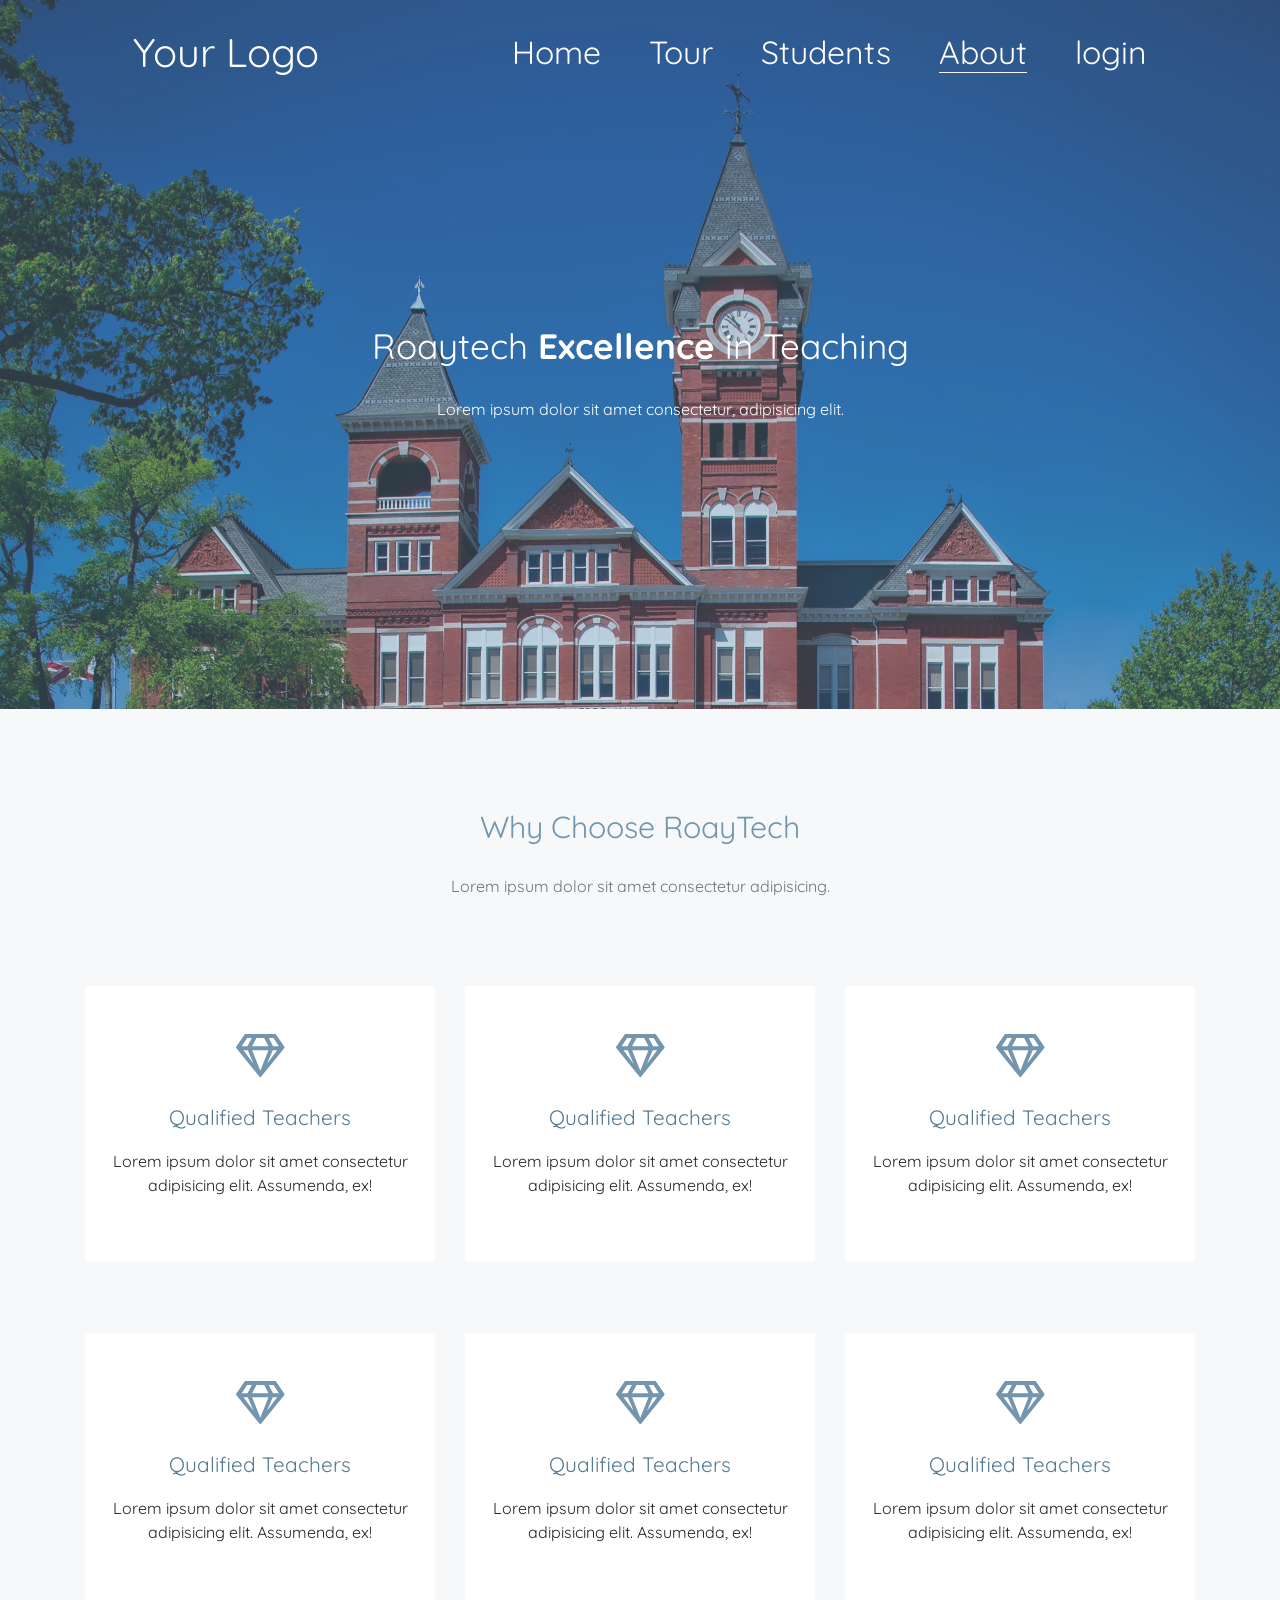
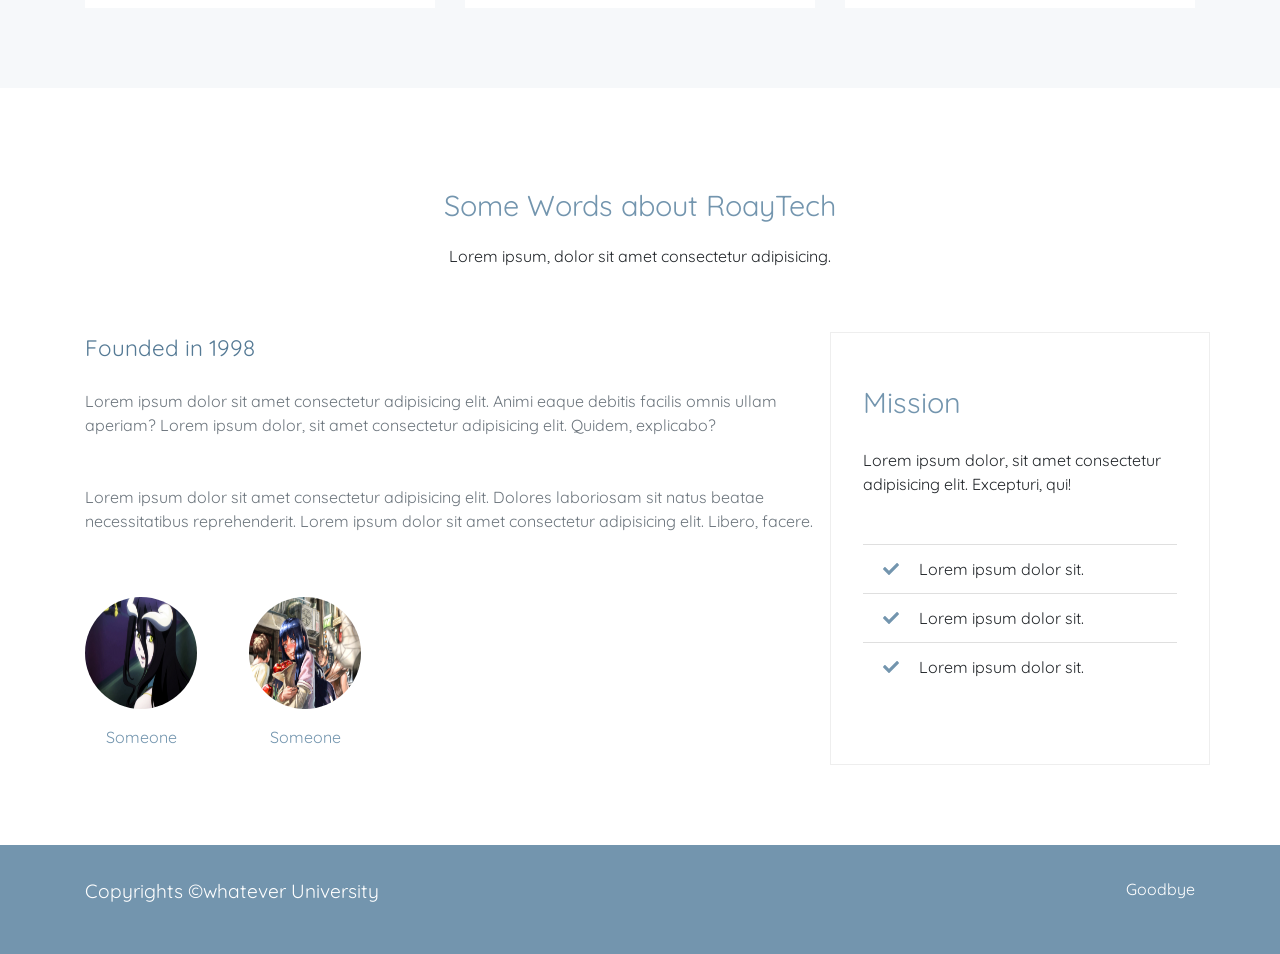
==== about.html @ a86d7177 "whole new thing" ====
<!DOCTYPE html>
<html lang="en">
  <head>
    <meta charset="UTF-8" />
    <meta name="viewport" content="width=device-width, initial-scale=1.0" />
    <meta http-equiv="X-UA-Compatible" content="ie=edge" />
    <link rel="stylesheet" href="./files/bootstrap.css" />
    <link
      rel="stylesheet"
      href="./files/fontawesome-free-5.10.0-web/css/all.min.css"
    />
    <link
      href="https://fonts.googleapis.com/css?family=Merriweather:300,400&display=swap"
      rel="stylesheet"
    />
    <link
      rel="stylesheet"
      href="./files/OwlCarousel2-2.3.4/dist/assets/owl.carousel.min.css"
    />
    <link
      rel="stylesheet"
      href="./files/OwlCarousel2-2.3.4/dist/assets/owl.theme.default.css"
    />

    <!-- <link
      href="https://fonts.googleapis.com/icon?family=Material+Icons"
      rel="stylesheet"
    /> -->
    <link rel="stylesheet" href="./css/styles.css" />
    <title>Student Profile</title>
  </head>
  <body>
    <nav class="nav" id="#navbarNav">
      <div class="container">
        <div class="logo">
          <a href="#">Your Logo</a>
        </div>
        <div id="mainListDiv" class="main_list">
          <ul class="navlinks">
            <li>
              <a href="./index.html">Home</a>
            </li>
            <li><a href="./tour.html">Tour</a></li>
            <li><a href="./student.html">Students</a></li>
            <li>
              <a href="./about.html" style="border-bottom: 1px solid #f7f5f2;"
                >About</a
              >
            </li>
            <li><a href="./login.html">login</a></li>
          </ul>
        </div>
        <span class="navTrigger">
          <i></i>
          <i></i>
          <i></i>
        </span>
      </div>
    </nav>
    <section id="front">
      <div class="container">
        <div class="row">
          <div class="col text-center">
            <p class="title">Roaytech <span>Excellence</span> in Teaching</p>
            <p class="sub text-white mt-4">
              Lorem ipsum dolor sit amet consectetur, adipisicing elit.
            </p>
          </div>
        </div>
      </div>
    </section>

    <section id="why">
      <div class="container">
        <div class="row">
          <div class="col text-center">
            <p class="title">
              Why Choose RoayTech
            </p>
            <p class="sub mt-4 text-muted">
              Lorem ipsum dolor sit amet consectetur adipisicing.
            </p>
          </div>
        </div>
        <div class="row mt-5">
          <div class="col-md-4 mt-4 text-center">
            <div class="why">
              <i class="far fa-gem"></i>
              <p class="title mt-4">
                Qualified Teachers
              </p>
              <p class="sub">
                Lorem ipsum dolor sit amet consectetur adipisicing elit.
                Assumenda, ex!
              </p>
            </div>
          </div>
          <div class="col-md-4 mt-4 text-center">
            <div class="why">
              <i class="far fa-gem"></i>
              <p class="title mt-4">
                Qualified Teachers
              </p>
              <p class="sub">
                Lorem ipsum dolor sit amet consectetur adipisicing elit.
                Assumenda, ex!
              </p>
            </div>
          </div>
          <div class="col-md-4 mt-4 text-center">
            <div class="why">
              <i class="far fa-gem"></i>
              <p class="title mt-4">
                Qualified Teachers
              </p>
              <p class="sub">
                Lorem ipsum dolor sit amet consectetur adipisicing elit.
                Assumenda, ex!
              </p>
            </div>
          </div>
        </div>
        <div class="row mt-5">
          <div class="col-md-4 mt-4 text-center">
            <div class="why">
              <i class="far fa-gem"></i>
              <p class="title mt-4">
                Qualified Teachers
              </p>
              <p class="sub">
                Lorem ipsum dolor sit amet consectetur adipisicing elit.
                Assumenda, ex!
              </p>
            </div>
          </div>
          <div class="col-md-4 mt-4 text-center">
            <div class="why">
              <i class="far fa-gem"></i>
              <p class="title mt-4">
                Qualified Teachers
              </p>
              <p class="sub">
                Lorem ipsum dolor sit amet consectetur adipisicing elit.
                Assumenda, ex!
              </p>
            </div>
          </div>
          <div class="col-md-4 mt-4 text-center">
            <div class="why">
              <i class="far fa-gem"></i>
              <p class="title mt-4">
                Qualified Teachers
              </p>
              <p class="sub">
                Lorem ipsum dolor sit amet consectetur adipisicing elit.
                Assumenda, ex!
              </p>
            </div>
          </div>
        </div>
      </div>
    </section>

    <section id="about-info">
      <div class="container">
        <div class="row">
          <div class="col text-center">
            <p class="title">
              Some Words about RoayTech
            </p>
            <p class="sub">
              Lorem ipsum, dolor sit amet consectetur adipisicing.
            </p>
          </div>
        </div>
        <div class="row mt-5">
          <div class="col-md-8">
            <p class="sub-title">
              Founded in 1998
            </p>
            <p class="text-muted mt-4">
              Lorem ipsum dolor sit amet consectetur adipisicing elit. Animi
              eaque debitis facilis omnis ullam aperiam? Lorem ipsum dolor, sit
              amet consectetur adipisicing elit. Quidem, explicabo?
            </p>
            <div class="text-muted mt-5">
              Lorem ipsum dolor sit amet consectetur adipisicing elit. Dolores
              laboriosam sit natus beatae necessitatibus reprehenderit. Lorem
              ipsum dolor sit amet consectetur adipisicing elit. Libero, facere.
            </div>
            <div class="founders">
              <div class="founder-1 text-center">
                <img src="./images/stu-1.jpeg" alt="" class="img-fluid" />
                <p class="founder-name-1">
                  Someone
                </p>
              </div>
              <div class="founder-2 text-center">
                <img src="./images/stu-2.jpeg" alt="" class="img-fluid" />
                <p class="founder-name-1">
                  Someone
                </p>
              </div>
            </div>
          </div>
          <div class="col-md-4">
            <p class="title">
              Mission
            </p>
            <p class="sub mt-4">
              Lorem ipsum dolor, sit amet consectetur adipisicing elit.
              Excepturi, qui!
            </p>
            <ul class="mt-5 list-group list-group-flush">
              <li class="list-group-item">
                <i class="fas fa-check"></i>
                <span>Lorem ipsum dolor sit.</span>
              </li>
              <li class="list-group-item">
                <i class="fas fa-check"></i>
                <span>Lorem ipsum dolor sit.</span>
              </li>
              <li class="list-group-item">
                <i class="fas fa-check"></i>
                <span>Lorem ipsum dolor sit.</span>
              </li>
            </ul>
          </div>
        </div>
      </div>
    </section>

    <footer>
      <div class="container">
        <div class="row">
          <div class="col-6">
            <p class="title">
              Copyrights &copy;whatever University
            </p>
          </div>
          <div class="col-6 text-right">
            <p class="bye">
              Goodbye
            </p>
          </div>
        </div>
      </div>
    </footer>
    <script src="./files/jquery-3.4.1.min.js"></script>

    <script
      src="https://cdnjs.cloudflare.com/ajax/libs/popper.js/1.14.3/umd/popper.min.js"
      integrity="sha384-ZMP7rVo3mIykV+2+9J3UJ46jBk0WLaUAdn689aCwoqbBJiSnjAK/l8WvCWPIPm49"
      crossorigin="anonymous"
    ></script>
    <script src="./files/bootstrap.min.js"></script>
    <script src="./files/fontawesome-free-5.10.0-web/js/all.min.js"></script>
    <!-- <script src="./files/OwlCarousel2-2.3.4/dist/owl.carousel.min.js"></script>
    <link
      rel="stylesheet"
      href="https://cdn.jsdelivr.net/gh/fancyapps/fancybox@3.5.7/dist/jquery.fancybox.min.css"
    />
    <script src="https://cdn.jsdelivr.net/gh/fancyapps/fancybox@3.5.7/dist/jquery.fancybox.min.js"></script> -->
    <script src="./js/about.js"></script>
  </body>
</html>
---- css/styles.css ----
@import url("https://fonts.googleapis.com/css?family=Quicksand:400,500,700");
html,
body {
  margin: 0;
  padding: 0;
  box-sizing: border-box;
  font-family: "Quicksand", sans-serif; }

/*-- Inspiration taken from abdo steif -->
/* --> https://codepen.io/abdosteif/pen/bRoyMb?editors=1100*/
/* Navbar section */
.nav {
  width: 100%;
  height: 65px;
  position: fixed;
  line-height: 65px;
  text-align: center; }

.nav div.logo {
  float: left;
  width: auto;
  height: auto;
  padding-left: 3rem; }

.nav div.logo a {
  text-decoration: none;
  color: #fff;
  font-size: 2.5rem; }

.nav div.logo a:hover {
  color: #00e676; }

.nav div.main_list {
  height: 65px;
  float: right; }

.nav div.main_list ul {
  width: 100%;
  height: 65px;
  display: flex;
  list-style: none;
  margin: 0;
  padding: 0; }

.nav div.main_list ul li {
  width: auto;
  height: 65px;
  padding: 0;
  padding-right: 3rem; }

.nav div.main_list ul li a {
  text-decoration: none;
  color: #fff;
  line-height: 65px;
  font-size: 2rem; }

.nav div.main_list ul li a:hover {
  color: #00e676; }

/* Home section */
.home {
  width: 100%;
  height: 100vh;
  background-image: url(https://images.unsplash.com/photo-1498550744921-75f79806b8a7?ixlib=rb-0.3.5&ixid=eyJhcHBfaWQiOjEyMDd9&s=b0f6908fa5e81286213c7211276e6b3d&auto=format&fit=crop&w=1500&q=80);
  background-position: center top;
  background-size: cover; }

.navTrigger {
  display: none; }

.nav {
  padding-top: 20px;
  padding-bottom: 20px;
  -webkit-transition: all 0.4s ease;
  transition: all 0.4s ease; }

/* Media qurey section */
@media screen and (min-width: 768px) and (max-width: 1024px) {
  .container {
    margin: 0; } }

@media screen and (max-width: 768px) {
  .navTrigger {
    display: block; }
  .nav div.logo {
    margin-left: 15px; }
  .nav div.main_list {
    width: 100%;
    height: 0;
    overflow: hidden; }
  .nav div.show_list {
    height: auto;
    display: none; }
  .nav div.main_list ul {
    flex-direction: column;
    width: 100%;
    height: 100vh;
    right: 0;
    left: 0;
    bottom: 0;
    background-color: #557a95;
    /*same background color of navbar*/
    background-position: center top; }
    .nav div.main_list ul li {
      margin-bottom: 1rem; }
  .nav div.main_list ul li {
    width: 100%;
    text-align: right; }
  .nav div.main_list ul li a {
    text-align: center;
    width: 100%;
    font-size: 2.5rem;
    padding: 20px; }
  .nav div.media_button {
    display: block; } }

/* Animation */
/* Inspiration taken from Dicson https://codemyui.com/simple-hamburger-menu-x-mark-animation/ */
.navTrigger {
  cursor: pointer;
  width: 30px;
  height: 25px;
  margin: auto;
  position: absolute;
  right: 30px;
  top: 0;
  bottom: 0; }

.navTrigger i {
  background-color: #fff;
  border-radius: 2px;
  content: "";
  display: block;
  width: 100%;
  height: 4px; }

.navTrigger i:nth-child(1) {
  -webkit-animation: outT 0.8s backwards;
  animation: outT 0.8s backwards;
  -webkit-animation-direction: reverse;
  animation-direction: reverse; }

.navTrigger i:nth-child(2) {
  margin: 5px 0;
  -webkit-animation: outM 0.8s backwards;
  animation: outM 0.8s backwards;
  -webkit-animation-direction: reverse;
  animation-direction: reverse; }

.navTrigger i:nth-child(3) {
  -webkit-animation: outBtm 0.8s backwards;
  animation: outBtm 0.8s backwards;
  -webkit-animation-direction: reverse;
  animation-direction: reverse; }

.navTrigger.active i:nth-child(1) {
  -webkit-animation: inT 0.8s forwards;
  animation: inT 0.8s forwards; }

.navTrigger.active i:nth-child(2) {
  -webkit-animation: inM 0.8s forwards;
  animation: inM 0.8s forwards; }

.navTrigger.active i:nth-child(3) {
  -webkit-animation: inBtm 0.8s forwards;
  animation: inBtm 0.8s forwards; }

@-webkit-keyframes inM {
  50% {
    -webkit-transform: rotate(0deg); }
  100% {
    -webkit-transform: rotate(45deg); } }

@keyframes inM {
  50% {
    transform: rotate(0deg); }
  100% {
    transform: rotate(45deg); } }

@-webkit-keyframes outM {
  50% {
    -webkit-transform: rotate(0deg); }
  100% {
    -webkit-transform: rotate(45deg); } }

@keyframes outM {
  50% {
    transform: rotate(0deg); }
  100% {
    transform: rotate(45deg); } }

@-webkit-keyframes inT {
  0% {
    -webkit-transform: translateY(0px) rotate(0deg); }
  50% {
    -webkit-transform: translateY(9px) rotate(0deg); }
  100% {
    -webkit-transform: translateY(9px) rotate(135deg); } }

@keyframes inT {
  0% {
    transform: translateY(0px) rotate(0deg); }
  50% {
    transform: translateY(9px) rotate(0deg); }
  100% {
    transform: translateY(9px) rotate(135deg); } }

@-webkit-keyframes outT {
  0% {
    -webkit-transform: translateY(0px) rotate(0deg); }
  50% {
    -webkit-transform: translateY(9px) rotate(0deg); }
  100% {
    -webkit-transform: translateY(9px) rotate(135deg); } }

@keyframes outT {
  0% {
    transform: translateY(0px) rotate(0deg); }
  50% {
    transform: translateY(9px) rotate(0deg); }
  100% {
    transform: translateY(9px) rotate(135deg); } }

@-webkit-keyframes inBtm {
  0% {
    -webkit-transform: translateY(0px) rotate(0deg); }
  50% {
    -webkit-transform: translateY(-9px) rotate(0deg); }
  100% {
    -webkit-transform: translateY(-9px) rotate(135deg); } }

@keyframes inBtm {
  0% {
    transform: translateY(0px) rotate(0deg); }
  50% {
    transform: translateY(-9px) rotate(0deg); }
  100% {
    transform: translateY(-9px) rotate(135deg); } }

@-webkit-keyframes outBtm {
  0% {
    -webkit-transform: translateY(0px) rotate(0deg); }
  50% {
    -webkit-transform: translateY(-9px) rotate(0deg); }
  100% {
    -webkit-transform: translateY(-9px) rotate(135deg); } }

@keyframes outBtm {
  0% {
    transform: translateY(0px) rotate(0deg); }
  50% {
    transform: translateY(-9px) rotate(0deg); }
  100% {
    transform: translateY(-9px) rotate(135deg); } }

.affix {
  padding: 0;
  background-color: rgba(115, 149, 174, 0.7); }

.myH2 {
  text-align: center;
  font-size: 4rem; }

.myP {
  text-align: justify;
  padding-left: 15%;
  padding-right: 15%;
  font-size: 20px; }

@media all and (max-width: 700px) {
  .myP {
    padding: 2%; } }

body nav {
  z-index: 999; }

body #events .owl-carousel {
  position: relative; }
  body #events .owl-carousel .owl-nav .owl-next,
  body #events .owl-carousel .owl-nav .owl-prev {
    padding: 4rem 2rem !important;
    background-color: rgba(255, 255, 255, 0.4);
    border-radius: 3rem; }
    body #events .owl-carousel .owl-nav .owl-next:hover,
    body #events .owl-carousel .owl-nav .owl-prev:hover {
      background-color: white;
      transition: all 0.5s; }
  body #events .owl-carousel .owl-nav .owl-prev {
    position: absolute;
    top: 50%;
    left: 8%; }
  body #events .owl-carousel .owl-nav .owl-next {
    position: absolute;
    top: 50%;
    right: 8%; }
  body #events .owl-carousel .slider-1 {
    height: 100vh;
    background-image: linear-gradient(to right, rgba(85, 122, 149, 0.4), rgba(115, 149, 174, 0.4)), url("../images/campus-3.jpg");
    background-size: cover;
    padding-bottom: 4rem; }
    body #events .owl-carousel .slider-1 .cap-1 {
      padding-top: 10rem;
      font-size: 2.2rem;
      color: white; }
    body #events .owl-carousel .slider-1 .caro-title {
      font-size: 5rem;
      font-weight: bold;
      color: white; }
    body #events .owl-carousel .slider-1 .text-white {
      font-size: 1.2rem; }
  body #events .owl-carousel .slider-2 {
    height: 100vh;
    background-image: linear-gradient(to right, rgba(85, 122, 149, 0.4), rgba(115, 149, 174, 0.4)), url("../images/campus-2.jpg");
    background-size: cover;
    padding-bottom: 4rem; }
    body #events .owl-carousel .slider-2 .cap-1 {
      padding-top: 10rem;
      font-size: 2.2rem;
      color: white; }
    body #events .owl-carousel .slider-2 .caro-title {
      font-size: 5rem;
      font-weight: bold;
      color: white; }
    body #events .owl-carousel .slider-2 .text-white {
      font-size: 1.2rem; }

@media only screen and (max-width: 500px) {
  body .owl-carousel .slider-1 .caro-title,
  body .owl-carousel .slider-2 .caro-title {
    font-size: 3rem !important; }
  body .owl-carousel .slider-1 .text-white,
  body .owl-carousel .slider-2 .text-white {
    font-size: 1rem !important; } }

body #library {
  margin-top: 0 !important;
  background-color: #f6f8fa;
  padding-top: 7rem;
  padding-bottom: 6rem; }
  body #library .lib-title {
    color: #557a95;
    font-size: 2rem; }
  body #library .fa-book {
    color: #379683; }
  body #library .lib-container {
    padding: 2.7rem 3.5rem;
    top: -12rem;
    right: 0rem;
    background-color: #fff;
    z-index: 20;
    position: absolute; }
    body #library .lib-container .title {
      color: #557a95;
      font-size: 2rem; }

@media only screen and (max-width: 500px) {
  body #library .lib-container {
    top: 6rem; } }

body #about {
  padding-bottom: 4rem; }
  body #about .container {
    padding-bottom: 3rem;
    border-bottom: 1px solid #eee; }
  body #about .title {
    margin-top: 7rem;
    font-size: 1.8rem;
    color: #7395ae; }
  body #about .cert {
    margin-top: 5rem; }
    body #about .cert svg {
      color: #5d5c61;
      margin-top: 1rem;
      font-size: 2rem; }
    body #about .cert .sub-title {
      font-size: 1.5rem;
      color: #557a95; }

@media only screen and (max-width: 500px) {
  body #about {
    margin-top: 32rem; }
    body #about .col-md-6 .row {
      margin-top: 4rem; } }

body #courses {
  padding-top: 10rem;
  padding-bottom: 6rem;
  background-color: #f6f8fa; }
  body #courses .card-container {
    position: relative; }
    body #courses .card-container .card-top {
      position: absolute;
      opacity: 0;
      z-index: 88; }
      body #courses .card-container .card-top:hover {
        opacity: 1;
        top: -4rem;
        transition: all 0.5s; }
    body #courses .card-container .card-over .card-body .line {
      margin-top: -1rem;
      color: #379683;
      font-weight: bolder; }

@media only screen and (max-width: 500px) {
  body #courses {
    margin-top: 30rem !important; }
    body #courses .card-container .card-top:hover {
      max-width: 95%;
      left: 0.6rem;
      top: -2.2rem; } }

body #focus {
  padding-top: 7rem;
  padding-bottom: 5rem; }
  body #focus .title {
    font-size: 1.8rem;
    color: #7395ae; }
  body #focus .focus-1,
  body #focus .focus-2,
  body #focus .focus-3,
  body #focus .focus-4 {
    color: #557a95; }
    body #focus .focus-1 .title,
    body #focus .focus-2 .title,
    body #focus .focus-3 .title,
    body #focus .focus-4 .title {
      font-size: 1.3rem;
      font-weight: bold; }
    body #focus .focus-1 .num,
    body #focus .focus-2 .num,
    body #focus .focus-3 .num,
    body #focus .focus-4 .num {
      font-size: 1.2rem;
      font-weight: bold;
      color: #5d5c61; }
  body #focus .focus-2,
  body #focus .focus-4 {
    margin-top: 8rem; }

@media only screen and (max-width: 500px) {
  body #focus .focus-1 {
    margin-top: 8rem; } }

body #testimonials {
  padding: 4rem 2rem 2rem;
  background-image: linear-gradient(to right, rgba(85, 122, 149, 0.4), rgba(85, 122, 149, 0.4)), url("../images/campus-1.jpg");
  background-size: cover; }
  body #testimonials .owl-carousel {
    position: relative; }
    body #testimonials .owl-carousel .owl-nav .owl-next,
    body #testimonials .owl-carousel .owl-nav .owl-prev {
      padding: 4rem 2rem !important;
      background-color: rgba(255, 255, 255, 0.4);
      border-radius: 3rem; }
      body #testimonials .owl-carousel .owl-nav .owl-next:hover,
      body #testimonials .owl-carousel .owl-nav .owl-prev:hover {
        background-color: white;
        transition: all 0.5s; }
    body #testimonials .owl-carousel .owl-nav .owl-prev {
      position: absolute;
      top: 50%;
      left: 8%; }
    body #testimonials .owl-carousel .owl-nav .owl-next {
      position: absolute;
      top: 50%;
      right: 8%; }
    body #testimonials .owl-carousel .owl-dots svg {
      color: #5d5c61;
      font-size: 0.9rem; }
    body #testimonials .owl-carousel .slider-1 {
      padding-bottom: 4rem; }
      body #testimonials .owl-carousel .slider-1 .cap-1 {
        padding-top: 20rem;
        font-size: 3rem;
        color: white; }
      body #testimonials .owl-carousel .slider-1 .caro-title {
        font-size: 3rem;
        font-weight: bold;
        color: white; }
      body #testimonials .owl-carousel .slider-1 .stu-1 {
        border-radius: 24rem;
        height: 6rem;
        width: 6rem;
        margin: 2rem auto;
        filter: brightness(1.5); }
    body #testimonials .owl-carousel .slider-2 {
      padding-bottom: 4rem; }
      body #testimonials .owl-carousel .slider-2 .cap-1 {
        padding-top: 20rem;
        font-size: 2.2rem;
        color: white; }
      body #testimonials .owl-carousel .slider-2 .caro-title {
        font-size: 3rem;
        font-weight: bold;
        color: white; }
      body #testimonials .owl-carousel .slider-2 .stu-2 {
        border-radius: 24rem;
        height: 6rem;
        width: 6rem;
        margin: 2rem auto;
        filter: brightness(1.5); }

body #newsletter {
  background-color: #f6f8fa;
  padding: 3rem 2rem 5rem; }
  body #newsletter .col .title {
    padding-top: 4rem;
    font-size: 1.7rem;
    color: #7395ae; }
  body #newsletter .col .input {
    margin: 1rem auto; }
    body #newsletter .col .input .input-group {
      margin: 4rem auto;
      max-width: 40rem; }
    body #newsletter .col .input .btn {
      background-color: #7395ae;
      color: white; }

body footer {
  padding: 2rem 1rem;
  background-color: #7395ae;
  color: white; }
  body footer .title {
    color: white;
    font-size: 1.2rem; }

@media only screen and (max-width: 500px) {
  body footer .title {
    font-size: 0.7rem; } }

* {
  margin: 0;
  padding: 0;
  box-sizing: border-box;
  user-select: none; }

.bg-img {
  background: url("https://images.pexels.com/photos/34088/pexels-photo.jpg?auto=compress&cs=tinysrgb&dpr=2&h=650&w=940");
  height: 100vh;
  background-size: cover;
  background-position: center; }

.bg-img:after {
  position: absolute;
  content: "";
  top: 0;
  left: 0;
  height: 100%;
  width: 100%;
  background: rgba(0, 0, 0, 0.7); }

.content {
  position: absolute;
  top: 50%;
  left: 50%;
  z-index: 999;
  text-align: center;
  padding: 60px 32px;
  width: 370px;
  transform: translate(-50%, -50%);
  background: rgba(255, 255, 255, 0.04);
  box-shadow: -1px 4px 28px 0px rgba(0, 0, 0, 0.75); }

.content header {
  color: white;
  font-size: 33px;
  font-weight: 600;
  margin: 0 0 35px 0;
  font-family: "Montserrat", sans-serif; }

.field {
  position: relative;
  height: 45px;
  width: 100%;
  display: flex;
  background: rgba(255, 255, 255, 0.94); }

.field span {
  color: #222;
  width: 40px;
  line-height: 45px; }

.field input {
  height: 100%;
  width: 100%;
  background: transparent;
  border: none;
  outline: none;
  color: #222;
  font-size: 16px;
  font-family: "Poppins", sans-serif; }

.space {
  margin-top: 16px; }

.show {
  position: absolute;
  right: 13px;
  font-size: 13px;
  font-weight: 700;
  color: #222;
  display: none;
  cursor: pointer;
  font-family: "Montserrat", sans-serif; }

.pass-key:valid ~ .show {
  display: block; }

.pass {
  text-align: left;
  margin: 10px 0; }

.pass a {
  color: white;
  text-decoration: none;
  font-family: "Poppins", sans-serif; }

.pass:hover a {
  text-decoration: underline; }

.field input[type="submit"] {
  background: #3498db;
  border: 1px solid #2691d9;
  color: white;
  font-size: 18px;
  letter-spacing: 1px;
  font-weight: 600;
  cursor: pointer;
  font-family: "Montserrat", sans-serif; }

.field input[type="submit"]:hover {
  background: #2691d9; }

.login {
  color: white;
  margin: 20px 0;
  font-family: "Poppins", sans-serif; }

.links {
  display: flex;
  cursor: pointer;
  color: white;
  margin: 0 0 20px 0; }

.facebook,
.instagram {
  width: 100%;
  height: 45px;
  line-height: 45px;
  margin-left: 10px; }

.facebook {
  margin-left: 0;
  background: #4267b2;
  border: 1px solid #3e61a8; }

.instagram {
  background: #e1306c;
  border: 1px solid #df2060; }

.facebook:hover {
  background: #3e61a8; }

.instagram:hover {
  background: #df2060; }

.links i {
  font-size: 17px; }

i span {
  margin-left: 8px;
  font-weight: 500;
  letter-spacing: 1px;
  font-size: 16px;
  font-family: "Poppins", sans-serif; }

.signup {
  font-size: 15px;
  color: white;
  font-family: "Poppins", sans-serif; }

.signup a {
  color: #3498db;
  text-decoration: none; }

.signup a:hover {
  text-decoration: underline; }

#about {
  padding-bottom: 4rem; }
  #about .container {
    padding-bottom: 3rem;
    border-bottom: 1px solid #eee; }
  #about .title {
    margin-top: 7rem;
    font-size: 1.8rem;
    color: #7395ae; }
  #about .cert {
    margin-top: 5rem; }
    #about .cert svg {
      color: #5d5c61;
      margin-top: 1rem;
      font-size: 2rem; }
    #about .cert .sub-title {
      font-size: 1.5rem;
      color: #557a95; }

@media only screen and (max-width: 500px) {
  #about {
    margin-top: 32rem; }
    #about .col-md-6 .row {
      margin-top: 4rem; } }

body .sec-1 div {
  background-image: linear-gradient(to right, rgba(115, 149, 174, 0.4), rgba(115, 149, 174, 0.4)), url("../images/intro.png") !important; }
  body .sec-1 div .title {
    color: white; }
    body .sec-1 div .title h2 {
      font-size: 6rem; }

body .sec-2 div {
  background-image: linear-gradient(to right, rgba(115, 149, 174, 0.4), rgba(115, 149, 174, 0.4)), url("../images/campus-7.jpg") !important; }
  body .sec-2 div h2 {
    font-size: 6rem; }

body .sec-3 div {
  background-image: linear-gradient(to right, rgba(115, 149, 174, 0.4), rgba(115, 149, 174, 0.4)), url("../images/campus-5.jpg") !important; }
  body .sec-3 div h2 {
    font-size: 6rem; }

body .sec-4 div {
  background-image: linear-gradient(to right, rgba(115, 149, 174, 0.4), rgba(115, 149, 174, 0.4)), url("../images/campus-6.jpg") !important; }
  body .sec-4 div h2 {
    font-size: 6rem; }

@media only screen and (max-width: 500px) {
  .sec-1 div h2,
  .sec-2 div h2,
  .sec-3 div h2,
  .sec-4 div h2 {
    font-size: 2rem !important;
    font-weight: bold; } }

body #events .owl-carousel {
  position: relative; }
  body #events .owl-carousel .owl-nav .owl-next,
  body #events .owl-carousel .owl-nav .owl-prev {
    padding: 4rem 2rem !important;
    background-color: rgba(255, 255, 255, 0.4);
    border-radius: 3rem; }
    body #events .owl-carousel .owl-nav .owl-next:hover,
    body #events .owl-carousel .owl-nav .owl-prev:hover {
      background-color: white;
      transition: all 0.5s; }
  body #events .owl-carousel .owl-nav .owl-prev {
    position: absolute;
    top: 50%;
    left: 8%; }
  body #events .owl-carousel .owl-nav .owl-next {
    position: absolute;
    top: 50%;
    right: 8%; }
  body #events .owl-carousel .slider-1 {
    height: 100vh;
    background-image: linear-gradient(to right, rgba(85, 122, 149, 0.4), rgba(115, 149, 174, 0.4)), url("../images/campus-3.jpg");
    background-size: cover;
    padding-bottom: 4rem; }
    body #events .owl-carousel .slider-1 .cap-1 {
      padding-top: 10rem;
      font-size: 2.2rem;
      color: white; }
    body #events .owl-carousel .slider-1 .caro-title {
      font-size: 5rem;
      font-weight: bold;
      color: white; }
    body #events .owl-carousel .slider-1 .text-white {
      font-size: 1.2rem; }
  body #events .owl-carousel .slider-2 {
    height: 100vh;
    background-image: linear-gradient(to right, rgba(85, 122, 149, 0.4), rgba(115, 149, 174, 0.4)), url("../images/campus-2.jpg");
    background-size: cover;
    padding-bottom: 4rem; }
    body #events .owl-carousel .slider-2 .cap-1 {
      padding-top: 10rem;
      font-size: 2.2rem;
      color: white; }
    body #events .owl-carousel .slider-2 .caro-title {
      font-size: 5rem;
      font-weight: bold;
      color: white; }
    body #events .owl-carousel .slider-2 .text-white {
      font-size: 1.2rem; }

@media only screen and (max-width: 500px) {
  body .owl-carousel .slider-1 .caro-title,
  body .owl-carousel .slider-2 .caro-title {
    font-size: 3rem !important; }
  body .owl-carousel .slider-1 .text-white,
  body .owl-carousel .slider-2 .text-white {
    font-size: 1rem !important; } }

body .title {
  color: #7395ae;
  font-size: 1.8rem; }

body .s-1 {
  background-image: linear-gradient(to right, rgba(115, 149, 174, 0.4), rgba(115, 149, 174, 0.4)), url("../images/event-slider-1.jpg") !important; }

body .s-2 {
  background-image: linear-gradient(to right, rgba(115, 149, 174, 0.4), rgba(115, 149, 174, 0.4)), url("../images/event-slider-2.jpg") !important; }

body #grades {
  padding-top: 5rem;
  padding-bottom: 3rem; }
  body #grades .title {
    color: #557a95;
    font-size: 2rem; }

body #table {
  margin-top: 3rem;
  padding: 5rem 1rem;
  background-image: linear-gradient(to right, rgba(115, 149, 174, 0.4), rgba(115, 149, 174, 0.4)), url("../images/campus-1.jpg");
  background-size: cover;
  background-attachment: fixed; }
  body #table .table-title {
    font-size: 2rem;
    color: white; }
  body #table a.btn {
    border-bottom: 1px solid #379683;
    color: white;
    padding-bottom: 1rem; }
    body #table a.btn:hover {
      transform: scale(1.2, 1.2);
      transition: all 0.5s; }

@media only screen and (max-width: 500px) {
  body #table .table-title {
    font-size: 0.8rem; } }

body #table {
  /**
 * Variables
 */
  /**
 * Base styles
 */
  /**
 * Overlay
 * -- only show for tablet and up
 */
  /**
 * Modal
 */
  /**
 * Mobile styling
 */ }
  body #table h1,
  body #table h2,
  body #table h3,
  body #table h4,
  body #table h5,
  body #table h6 {
    font-weight: normal; }
  body #table h1 {
    font-size: 1.875rem;
    font-weight: 300;
    margin: 60px 0 30px 0;
    color: #fff; }
  body #table button.a {
    position: relative;
    transition: background 0.25s cubic-bezier(0.55, 0, 0.1, 1);
    font-weight: bold;
    color: white;
    padding-bottom: 1rem;
    border-bottom: 1px solid #379683; }
    body #table button.a:hover {
      transform: scale(1.2, 1.2);
      transition: all 0.5s; }
  @media only screen and (min-width: 40em) {
    body #table .modal-overlay {
      display: flex;
      align-items: center;
      justify-content: center;
      position: fixed;
      top: 0;
      left: 0;
      width: 100%;
      height: 100%;
      z-index: 999999;
      background-color: rgba(0, 0, 0, 0.6);
      opacity: 0;
      visibility: hidden;
      backface-visibility: hidden;
      transition: opacity 0.6s cubic-bezier(0.55, 0, 0.1, 1), visibility 0.6s cubic-bezier(0.55, 0, 0.1, 1); }
      body #table .modal-overlay.active {
        opacity: 1;
        visibility: visible; } }
  body #table .modal {
    display: flex;
    align-items: center;
    justify-content: center;
    position: relative;
    margin: 0 auto;
    background-color: #fff;
    width: 600px;
    max-width: 75rem;
    max-height: 30rem;
    padding: 1rem;
    border-radius: 3px;
    opacity: 0;
    overflow-y: auto;
    visibility: hidden;
    box-shadow: 0 2px 10px rgba(0, 0, 0, 0.1);
    backface-visibility: hidden;
    transform: scale(1.2);
    transition: all 0.6s cubic-bezier(0.55, 0, 0.1, 1);
    z-index: 999999; }
    body #table .modal .close-modal {
      position: absolute;
      cursor: pointer;
      top: 5px;
      right: 15px;
      opacity: 0;
      backface-visibility: hidden;
      transition: opacity 0.6s cubic-bezier(0.55, 0, 0.1, 1), transform 0.6s cubic-bezier(0.55, 0, 0.1, 1);
      transition-delay: 0.3s; }
      body #table .modal .close-modal svg {
        width: 1.75em;
        height: 1.75em; }
    body #table .modal .modal-content {
      opacity: 0;
      backface-visibility: hidden;
      transition: opacity 0.6s cubic-bezier(0.55, 0, 0.1, 1);
      transition-delay: 0.3s; }
    body #table .modal.active {
      visibility: visible;
      opacity: 1;
      transform: scale(1); }
      body #table .modal.active .modal-content {
        opacity: 1; }
      body #table .modal.active .close-modal {
        transform: translateY(10px);
        opacity: 1; }
  @media only screen and (max-width: 39.9375em) {
    body #table h1 {
      font-size: 1.5rem; }
    body #table .modal {
      position: fixed;
      top: 0;
      left: 0;
      width: 100%;
      height: 100%;
      -webkit-overflow-scrolling: touch;
      border-radius: 0;
      transform: scale(1.1);
      padding: 0 !important; }
    body #table .close-modal {
      right: 20px !important; } }

body #front {
  background-image: linear-gradient(to right, rgba(115, 149, 174, 0.4), rgba(115, 149, 174, 0.4)), url("../images/campus-7.jpg");
  background-size: cover;
  padding: 17rem 4rem; }
  body #front .title {
    margin-top: 3rem;
    color: white;
    font-size: 2.2rem; }
    body #front .title span {
      font-weight: bold; }

body #why {
  background-color: #f6f8fa;
  padding-top: 6rem;
  padding-bottom: 5rem; }
  body #why .title {
    font-size: 1.9rem;
    color: #7395ae; }
  body #why .why {
    background: white;
    padding: 3rem 0rem; }
    body #why .why svg {
      font-size: 2.7rem;
      color: #7395ae; }
    body #why .why .title {
      font-size: 1.3rem;
      color: #557a95; }

body #about-info {
  padding: 6rem 2rem 5rem; }
  body #about-info .title {
    color: #7395ae; }
  body #about-info .sub-title {
    font-size: 1.4rem;
    color: #557a95; }
  body #about-info .founders img {
    border-radius: 24rem;
    height: 7rem;
    width: 7rem; }
  body #about-info .founders .founder-1,
  body #about-info .founders .founder-2 {
    margin-top: 4rem;
    display: inline-block; }
  body #about-info .founders .founder-1 {
    margin-right: 3rem; }
  body #about-info .founders .founder-name-1,
  body #about-info .founders .founder-name-2 {
    margin: 1rem;
    color: #7395ae; }
  body #about-info .col-md-4 {
    border: 1px solid #eee;
    padding: 3rem 2rem; }
    body #about-info .col-md-4 ul li svg {
      color: #7395ae;
      margin-right: 1rem; }
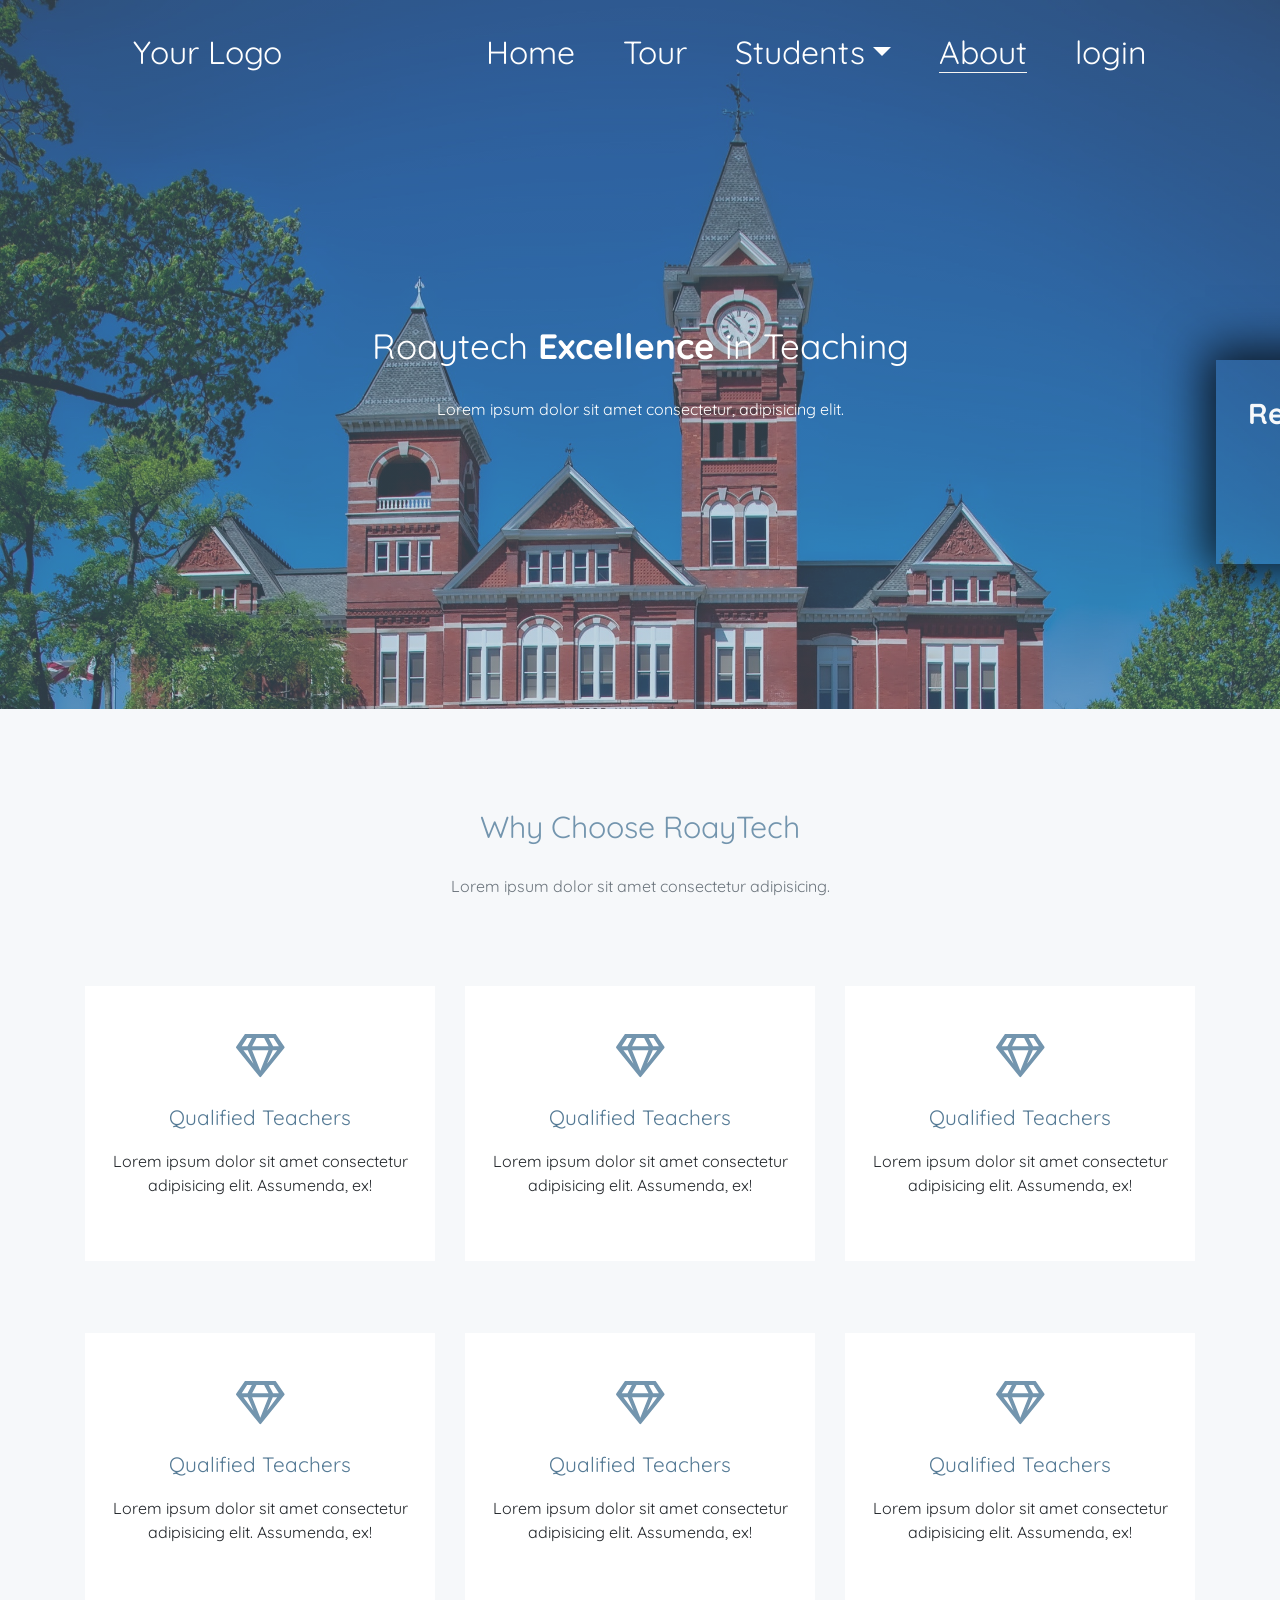
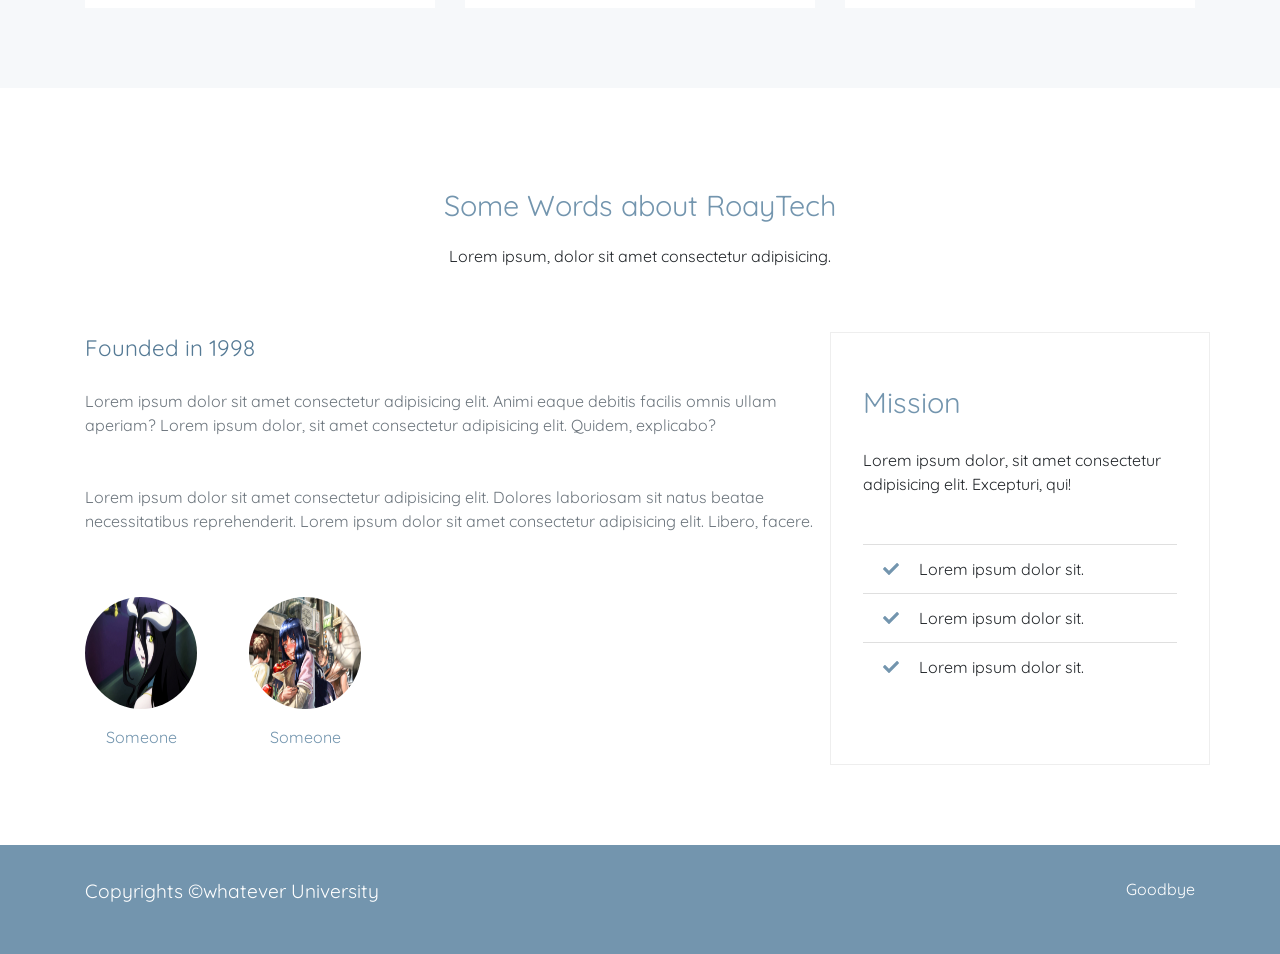
==== commit 82f66068: "graduates and high studies pages added + some modeifications" ====
--- a/about.html
+++ b/about.html
@@ -41,7 +41,29 @@
               <a href="./index.html">Home</a>
             </li>
             <li><a href="./tour.html">Tour</a></li>
-            <li><a href="./student.html">Students</a></li>
+            <li>
+              <div class="dropdown">
+                <a
+                  href=""
+                  class=" dropdown-toggle"
+                  type="button"
+                  id="dropdownMenuButton"
+                  data-toggle="dropdown"
+                  aria-haspopup="true"
+                  aria-expanded="false"
+                  >Students</a
+                >
+                <div class="dropdown-menu" aria-labelledby="dropdownMenuButton">
+                  <a class="dropdown-item" href="./student.html"
+                    >Currently Styding</a
+                  >
+                  <a class="dropdown-item" href="./graduates.html">Graduate</a>
+                  <a class="dropdown-item" href="./high-stu.html"
+                    >High Studies</a
+                  >
+                </div>
+              </div>
+            </li>
             <li>
               <a href="./about.html" style="border-bottom: 1px solid #f7f5f2;"
                 >About</a
@@ -65,6 +87,30 @@
             <p class="sub text-white mt-4">
               Lorem ipsum dolor sit amet consectetur, adipisicing elit.
             </p>
+          </div>
+        </div>
+      </div>
+    </section>
+    <section id="contact-info">
+      <div class="container">
+        <div class="row">
+          <div class="col text-center">
+            <p class="title">
+              Reach us on social Media
+            </p>
+
+            <div class="icons">
+              <a href="#" class="btn">
+                <i class="fab fa-facebook-f"></i>
+              </a>
+
+              <a href="#" class="btn">
+                <i class="fab fa-twitter"></i>
+              </a>
+              <a href="#" class="btn">
+                <i class="fab fa-github"></i>
+              </a>
+            </div>
           </div>
         </div>
       </div>
--- a/css/styles.css
+++ b/css/styles.css
@@ -25,10 +25,10 @@
 .nav div.logo a {
   text-decoration: none;
   color: #fff;
-  font-size: 2.5rem; }
+  font-size: 2rem; }
 
 .nav div.logo a:hover {
-  color: #00e676; }
+  color: #379683; }
 
 .nav div.main_list {
   height: 65px;
@@ -55,7 +55,7 @@
   font-size: 2rem; }
 
 .nav div.main_list ul li a:hover {
-  color: #00e676; }
+  color: #379683; }
 
 /* Home section */
 .home {
@@ -164,6 +164,12 @@
 .navTrigger.active i:nth-child(3) {
   -webkit-animation: inBtm 0.8s forwards;
   animation: inBtm 0.8s forwards; }
+
+.dropdown-menu {
+  background-color: #b1a296; }
+  .dropdown-menu a {
+    font-size: 1.2rem !important;
+    line-height: 2rem !important; }
 
 @-webkit-keyframes inM {
   50% {
@@ -528,163 +534,46 @@
   body footer .title {
     font-size: 0.7rem; } }
 
-* {
-  margin: 0;
-  padding: 0;
-  box-sizing: border-box;
-  user-select: none; }
-
-.bg-img {
-  background: url("https://images.pexels.com/photos/34088/pexels-photo.jpg?auto=compress&cs=tinysrgb&dpr=2&h=650&w=940");
-  height: 100vh;
+body #logIn {
+  background-image: linear-gradient(to right, rgba(93, 92, 97, 0.8), rgba(93, 92, 97, 0.4)), url("https://images.pexels.com/photos/34088/pexels-photo.jpg?auto=compress&cs=tinysrgb&dpr=2&h=650&w=940");
   background-size: cover;
-  background-position: center; }
-
-.bg-img:after {
-  position: absolute;
-  content: "";
-  top: 0;
-  left: 0;
-  height: 100%;
-  width: 100%;
-  background: rgba(0, 0, 0, 0.7); }
-
-.content {
-  position: absolute;
-  top: 50%;
-  left: 50%;
-  z-index: 999;
-  text-align: center;
-  padding: 60px 32px;
-  width: 370px;
-  transform: translate(-50%, -50%);
-  background: rgba(255, 255, 255, 0.04);
-  box-shadow: -1px 4px 28px 0px rgba(0, 0, 0, 0.75); }
-
-.content header {
-  color: white;
-  font-size: 33px;
-  font-weight: 600;
-  margin: 0 0 35px 0;
-  font-family: "Montserrat", sans-serif; }
-
-.field {
-  position: relative;
-  height: 45px;
-  width: 100%;
-  display: flex;
-  background: rgba(255, 255, 255, 0.94); }
-
-.field span {
-  color: #222;
-  width: 40px;
-  line-height: 45px; }
-
-.field input {
-  height: 100%;
-  width: 100%;
-  background: transparent;
-  border: none;
-  outline: none;
-  color: #222;
-  font-size: 16px;
-  font-family: "Poppins", sans-serif; }
-
-.space {
-  margin-top: 16px; }
-
-.show {
-  position: absolute;
-  right: 13px;
-  font-size: 13px;
-  font-weight: 700;
-  color: #222;
-  display: none;
-  cursor: pointer;
-  font-family: "Montserrat", sans-serif; }
-
-.pass-key:valid ~ .show {
-  display: block; }
-
-.pass {
-  text-align: left;
-  margin: 10px 0; }
-
-.pass a {
-  color: white;
-  text-decoration: none;
-  font-family: "Poppins", sans-serif; }
-
-.pass:hover a {
-  text-decoration: underline; }
-
-.field input[type="submit"] {
-  background: #3498db;
-  border: 1px solid #2691d9;
-  color: white;
-  font-size: 18px;
-  letter-spacing: 1px;
-  font-weight: 600;
-  cursor: pointer;
-  font-family: "Montserrat", sans-serif; }
-
-.field input[type="submit"]:hover {
-  background: #2691d9; }
-
-.login {
-  color: white;
-  margin: 20px 0;
-  font-family: "Poppins", sans-serif; }
-
-.links {
-  display: flex;
-  cursor: pointer;
-  color: white;
-  margin: 0 0 20px 0; }
-
-.facebook,
-.instagram {
-  width: 100%;
-  height: 45px;
-  line-height: 45px;
-  margin-left: 10px; }
-
-.facebook {
-  margin-left: 0;
-  background: #4267b2;
-  border: 1px solid #3e61a8; }
-
-.instagram {
-  background: #e1306c;
-  border: 1px solid #df2060; }
-
-.facebook:hover {
-  background: #3e61a8; }
-
-.instagram:hover {
-  background: #df2060; }
-
-.links i {
-  font-size: 17px; }
-
-i span {
-  margin-left: 8px;
-  font-weight: 500;
-  letter-spacing: 1px;
-  font-size: 16px;
-  font-family: "Poppins", sans-serif; }
-
-.signup {
-  font-size: 15px;
-  color: white;
-  font-family: "Poppins", sans-serif; }
-
-.signup a {
-  color: #3498db;
-  text-decoration: none; }
-
-.signup a:hover {
-  text-decoration: underline; }
+  height: 100vh; }
+  body #logIn .col {
+    margin-top: 2rem; }
+    body #logIn .col .login {
+      max-width: 30rem;
+      margin: 0 auto;
+      background-color: transparent;
+      box-shadow: -7px -1px 46px -5px rgba(0, 0, 0, 0.75);
+      padding: 4rem; }
+      body #logIn .col .login .title {
+        margin: 0 auto;
+        font-size: 1.9rem;
+        font-weight: bold; }
+      body #logIn .col .login a {
+        color: #f6f8fa; }
+      body #logIn .col .login button {
+        color: #f6f8fa;
+        font-weight: bold; }
+        body #logIn .col .login button:hover {
+          background-color: #557a95;
+          color: #f6f8fa;
+          transform: scale(1.1, 1.1);
+          transition: all 0.5s; }
+      body #logIn .col .login .new {
+        color: #b1a296;
+        font-weight: bold;
+        font-size: 0.9rem;
+        margin-top: 1.6rem;
+        padding-bottom: 0.4rem; }
+        body #logIn .col .login .new:hover {
+          transform: scale(1.1, 1.2);
+          text-decoration: underline;
+          transition: all 0.5s; }
+
+@media only screen and (max-width: 500px) {
+  .login {
+    padding: 2rem !important; } }
 
 #about {
   padding-bottom: 4rem; }
@@ -714,7 +603,8 @@
 body .sec-1 div {
   background-image: linear-gradient(to right, rgba(115, 149, 174, 0.4), rgba(115, 149, 174, 0.4)), url("../images/intro.png") !important; }
   body .sec-1 div .title {
-    color: white; }
+    color: white;
+    font-size: 3.8rem; }
     body .sec-1 div .title h2 {
       font-size: 6rem; }
 
@@ -1012,3 +902,273 @@
     body #about-info .col-md-4 ul li svg {
       color: #7395ae;
       margin-right: 1rem; }
+
+body #grad-home .bg {
+  background-image: linear-gradient(to right, rgba(85, 122, 149, 0.4), rgba(85, 122, 149, 0.4)), url("../images/campus-6.jpg");
+  background-size: cover;
+  background-position: 0 50%;
+  height: 100vh;
+  clip-path: polygon(0% 0%, 100% 0%, 100% 80vh, 0% 100%);
+  transition: all 0.5s;
+  position: relative;
+  z-index: 20; }
+  body #grad-home .bg:hover {
+    clip-path: polygon(0% 0%, 100% 0%, 100% 100%, 0% 100%); }
+
+body #grad-home .under {
+  position: absolute;
+  top: 85vh;
+  right: 3rem;
+  color: #7395ae;
+  border: 1px solid #5d5c61;
+  z-index: 10; }
+
+body #grad-home .title {
+  padding-top: 15rem;
+  overflow-x: hidden; }
+  body #grad-home .title .main {
+    font-weight: bold;
+    color: white;
+    font-size: 2.8rem;
+    animation: welcome 1s ease-in-out;
+    transition: all 0.5s; }
+    body #grad-home .title .main:hover {
+      transform: scale3d(1.1, 1.1, 1.1);
+      animation: colors 2s; }
+  body #grad-home .title .sub {
+    color: whitesmoke;
+    font-size: 1.3rem; }
+
+body #jobs .title .main {
+  color: white; }
+
+body #jobs .title .sub {
+  color: #f6f8fa;
+  font-size: 1.2rem; }
+
+body #jobs .owl-carousel {
+  position: relative; }
+  body #jobs .owl-carousel .owl-nav .owl-next,
+  body #jobs .owl-carousel .owl-nav .owl-prev {
+    padding: 4rem 2rem !important;
+    background-color: rgba(255, 255, 255, 0.4);
+    border-radius: 3rem; }
+    body #jobs .owl-carousel .owl-nav .owl-next:hover,
+    body #jobs .owl-carousel .owl-nav .owl-prev:hover {
+      background-color: white;
+      transition: all 0.5s; }
+  body #jobs .owl-carousel .owl-nav .owl-prev {
+    position: absolute;
+    top: 50%;
+    left: 8%; }
+  body #jobs .owl-carousel .owl-nav .owl-next {
+    position: absolute;
+    top: 50%;
+    right: 8%; }
+  body #jobs .owl-carousel .owl-dots svg {
+    color: #5d5c61;
+    font-size: 0.9rem; }
+  body #jobs .owl-carousel .slider-1,
+  body #jobs .owl-carousel .slider-2 {
+    padding: 10rem 1rem;
+    background-position: 0 50%; }
+  body #jobs .owl-carousel .slider-1 {
+    padding-bottom: 6rem;
+    background-image: linear-gradient(to right, rgba(85, 122, 149, 0.4), rgba(85, 122, 149, 0.4)), url("../images/laptop.jpg");
+    background-size: cover; }
+    body #jobs .owl-carousel .slider-1 .cap-1 {
+      padding-top: 20rem;
+      font-size: 3rem;
+      color: white; }
+    body #jobs .owl-carousel .slider-1 .caro-title {
+      font-size: 3rem;
+      font-weight: bold;
+      color: white; }
+    body #jobs .owl-carousel .slider-1 .stu-1 {
+      border-radius: 24rem;
+      height: 6rem;
+      width: 6rem;
+      margin: 2rem auto;
+      filter: brightness(1.5); }
+  body #jobs .owl-carousel .slider-2 {
+    padding-bottom: 6rem;
+    background-image: linear-gradient(to right, rgba(85, 122, 149, 0.4), rgba(85, 122, 149, 0.4)), url("../images/computer-keyboard.jpg");
+    background-size: cover; }
+    body #jobs .owl-carousel .slider-2 .cap-1 {
+      padding-top: 20rem;
+      font-size: 2.2rem;
+      color: white; }
+    body #jobs .owl-carousel .slider-2 .caro-title {
+      font-size: 3rem;
+      font-weight: bold;
+      color: white; }
+    body #jobs .owl-carousel .slider-2 .stu-2 {
+      border-radius: 24rem;
+      height: 6rem;
+      width: 6rem;
+      margin: 2rem auto;
+      filter: brightness(1.5); }
+
+body #contact-info {
+  position: fixed;
+  top: 40%;
+  right: -20%;
+  box-shadow: -1px -1px 43px 10px rgba(0, 0, 0, 0.75);
+  max-width: 20rem;
+  transition: all 0.5s;
+  padding: 2rem 1rem; }
+  body #contact-info:hover {
+    right: 0%; }
+  body #contact-info .title {
+    color: #f6f8fa;
+    font-weight: bold; }
+  body #contact-info .icons svg {
+    color: #b1a296;
+    font-size: 1.2rem;
+    transition: all 0.5s; }
+    body #contact-info .icons svg:hover {
+      color: #379683; }
+
+body #grad-news .title {
+  padding-top: 8rem; }
+  body #grad-news .title .main {
+    font-size: 1.8rem; }
+  body #grad-news .title .sub {
+    color: #555;
+    font-size: 1.2rem; }
+
+body #grad-news #accordion {
+  max-width: 40rem;
+  margin: 6rem auto; }
+
+.scroll-1 {
+  color: #557a95 !important;
+  transition: all 0.5s; }
+
+@keyframes welcome {
+  0% {
+    opacity: 0;
+    transform: translateX(20rem); }
+  100% {
+    opacity: 1;
+    transform: translateX(0); } }
+
+@keyframes colors {
+  0% {
+    color: red; }
+  100% {
+    color: blue; } }
+
+@media only screen and (max-width: 500px) {
+  #grad-home .under {
+    top: 90vh !important;
+    right: 1rem !important; } }
+
+body #high-home .owl-carousel {
+  position: relative; }
+  body #high-home .owl-carousel .owl-nav .owl-next,
+  body #high-home .owl-carousel .owl-nav .owl-prev {
+    padding: 4rem 2rem !important;
+    background-color: rgba(255, 255, 255, 0.4);
+    border-radius: 3rem; }
+    body #high-home .owl-carousel .owl-nav .owl-next:hover,
+    body #high-home .owl-carousel .owl-nav .owl-prev:hover {
+      background-color: white;
+      transition: all 0.5s; }
+  body #high-home .owl-carousel .owl-nav .owl-prev {
+    position: absolute;
+    top: 50%;
+    left: 8%; }
+  body #high-home .owl-carousel .owl-nav .owl-next {
+    position: absolute;
+    top: 50%;
+    right: 8%; }
+  body #high-home .owl-carousel .owl-dots svg {
+    color: #5d5c61;
+    font-size: 0.9rem; }
+  body #high-home .owl-carousel .slider-1,
+  body #high-home .owl-carousel .slider-2 {
+    padding: 10rem 1rem;
+    height: 100vh;
+    background-position: 0 50%; }
+  body #high-home .owl-carousel .slider-1 {
+    padding-bottom: 6rem;
+    background-image: linear-gradient(to right, rgba(85, 122, 149, 0.4), rgba(85, 122, 149, 0.4)), url("../images/researcher-2.jpg");
+    background-size: cover; }
+    body #high-home .owl-carousel .slider-1 .cap-1 {
+      padding-top: 7rem;
+      font-size: 3rem;
+      color: white; }
+    body #high-home .owl-carousel .slider-1 .caro-title {
+      font-size: 3rem;
+      font-weight: bold;
+      color: white; }
+    body #high-home .owl-carousel .slider-1 .stu-1 {
+      border-radius: 24rem;
+      height: 6rem;
+      width: 6rem;
+      margin: 2rem auto;
+      filter: brightness(1.5); }
+  body #high-home .owl-carousel .slider-2 {
+    padding-bottom: 6rem;
+    background-image: linear-gradient(to right, rgba(85, 122, 149, 0.4), rgba(85, 122, 149, 0.4)), url("../images/researcher-1.jpg");
+    background-size: cover; }
+    body #high-home .owl-carousel .slider-2 .cap-1 {
+      padding-top: 7rem;
+      font-size: 2.2rem;
+      color: white; }
+    body #high-home .owl-carousel .slider-2 .caro-title {
+      font-size: 3rem;
+      font-weight: bold;
+      color: white; }
+    body #high-home .owl-carousel .slider-2 .stu-2 {
+      border-radius: 24rem;
+      height: 6rem;
+      width: 6rem;
+      margin: 2rem auto;
+      filter: brightness(1.5); }
+
+body #programs {
+  padding-top: 8rem;
+  padding-bottom: 5rem; }
+  body #programs .title .sub {
+    color: #555;
+    font-size: 1.1rem; }
+  body #programs .card .card-footer a {
+    margin-left: 30%;
+    text-decoration: underline;
+    transition: all 0.5s ease-in-out;
+    color: #b1a296; }
+    body #programs .card .card-footer a:hover {
+      transform: scale(1.1, 1.1);
+      color: #7395ae; }
+  body #programs .card .overlay {
+    position: absolute;
+    transition: all 0.5s ease-in;
+    top: 100%;
+    bottom: 0;
+    right: 0;
+    left: 0;
+    opacity: 0; }
+  body #programs .card:hover .overlay {
+    top: 0%;
+    bottom: 4.2rem;
+    background-color: #557a95;
+    opacity: 0.4; }
+
+body #supervisor {
+  background-image: linear-gradient(to right, rgba(85, 122, 149, 0.4), rgba(85, 122, 149, 0.4)), url("../images/researcher-3.jpg");
+  background-size: cover;
+  background-attachment: fixed;
+  padding: 6rem; }
+  body #supervisor .title {
+    color: white; }
+  body #supervisor a {
+    text-decoration: underline;
+    color: #f6f8fa;
+    transition: all 0.5s; }
+    body #supervisor a:hover {
+      transform: scale(1.1, 1.1);
+      color: #b1a296; }
+    body #supervisor a:active {
+      transform: scale(1, 1); }
